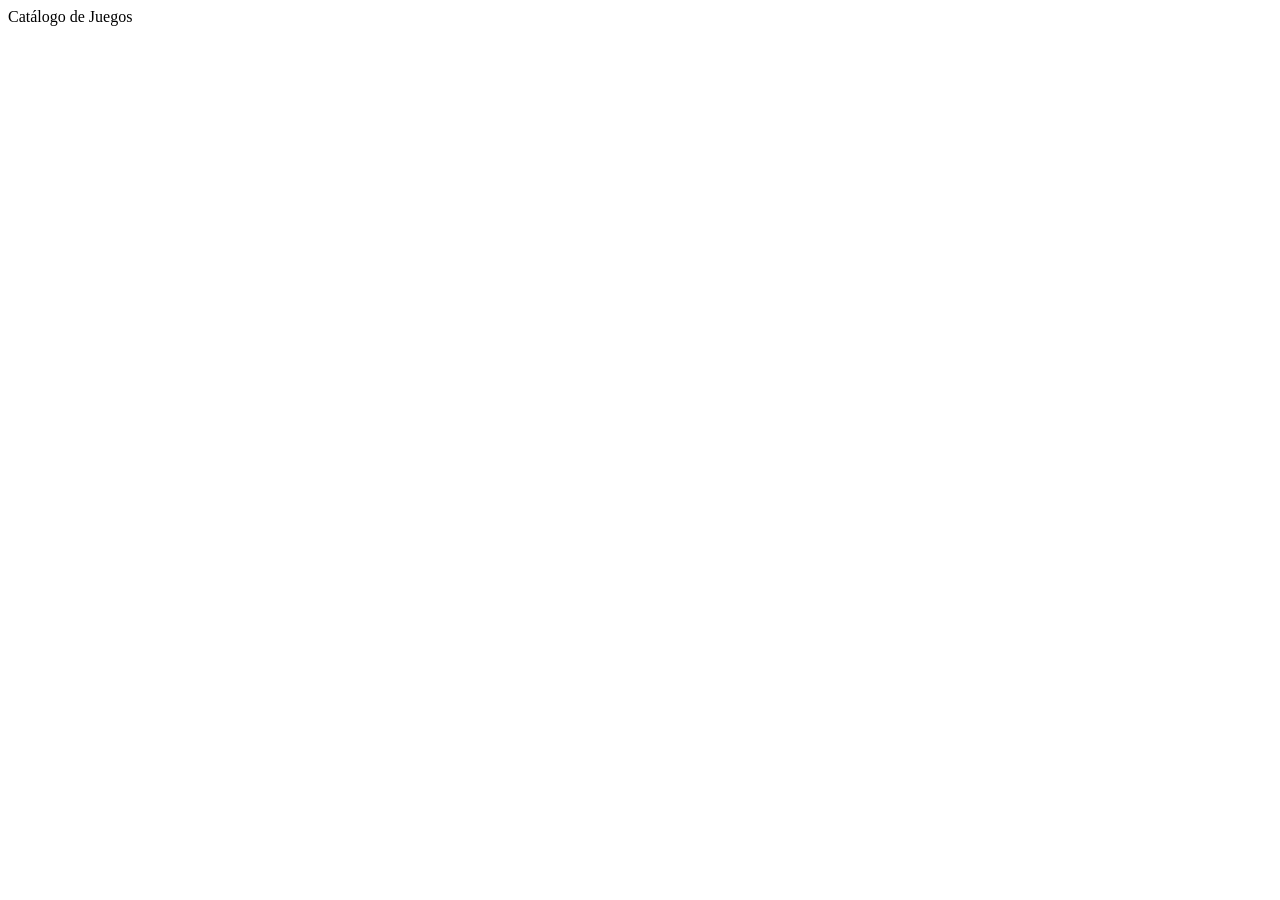
==== JSON_Prueba/HTML/index.html @ deddd81a "Empezando Prueba Tipo Examen" ====
<!doctype html>
<html lang="es">
  <head>
    <meta charset="UTF-8" />
    <script src="../SCRIPT/datosVideojuegos.js" defer></script>

    <link rel="stylesheet" href="../CSS/estilos.css" />
    <title>Ejercicio Prueba Examen</title>
  </head>

  <body>
    <header>Catálogo de Juegos</header>
    <main id="juegos"></main>
  </body>
</html>
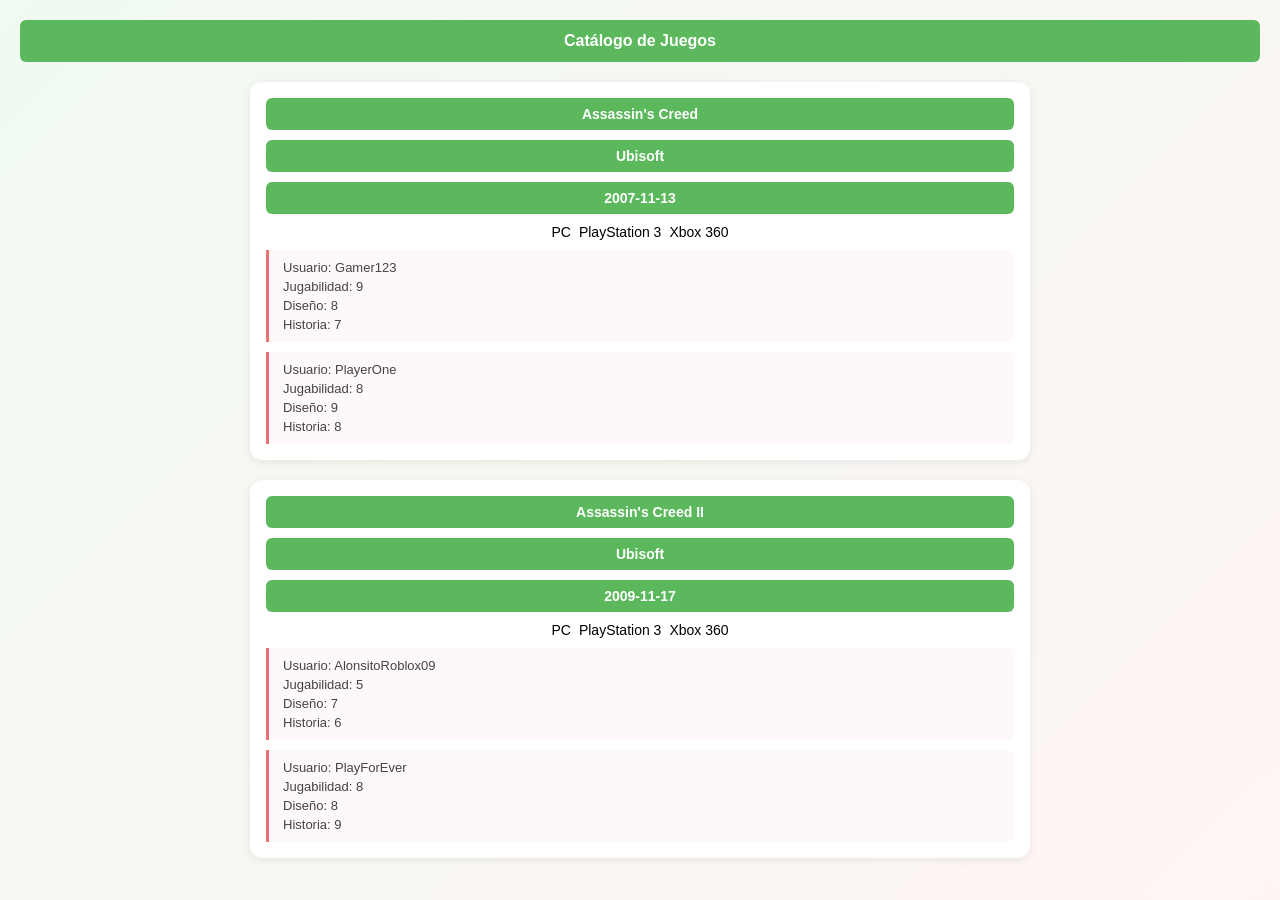
==== commit f467aa19: "ajuste" ====
--- a/JSON_Prueba/HTML/index.html
+++ b/JSON_Prueba/HTML/index.html
@@ -3,7 +3,6 @@
   <head>
     <meta charset="UTF-8" />
     <script src="../SCRIPT/datosVideojuegos.js" defer></script>
-
     <link rel="stylesheet" href="../CSS/estilos.css" />
     <title>Ejercicio Prueba Examen</title>
   </head>
--- a/JSON_Prueba/CSS/estilos.css
+++ b/JSON_Prueba/CSS/estilos.css
@@ -0,0 +1,89 @@
+* {
+  margin: 0;
+  padding: 0;
+  box-sizing: border-box;
+}
+
+body {
+  background: linear-gradient(135deg, #f0faf0 0%, #fff5f5 100%);
+  font-family: Arial, sans-serif;
+  font-size: 14px;
+  min-height: 100vh;
+  padding: 20px;
+}
+
+header {
+  background-color: #5cb85c;
+  color: white;
+  text-align: center;
+  padding: 12px;
+  font-size: 16px;
+  font-weight: bold;
+  border-radius: 6px;
+  margin-bottom: 20px;
+}
+
+#juegos {
+  display: flex;
+  flex-direction: column;
+  gap: 20px;
+  max-width: 780px;
+  margin: 0 auto;
+}
+
+section {
+  background-color: white;
+  border-radius: 12px;
+  padding: 16px;
+  box-shadow: 0 2px 8px rgba(0, 0, 0, 0.08);
+  display: flex;
+  flex-direction: column;
+  gap: 10px;
+}
+
+section h3 {
+  background-color: #5cb85c;
+  color: white;
+  text-align: center;
+  padding: 8px 16px;
+  border-radius: 6px;
+  font-size: 14px;
+  font-weight: bold;
+}
+
+#plataforma {
+  display: flex;
+  flex-direction: row;
+  gap: 8px;
+  justify-content: center;
+  flex-wrap: wrap;
+}
+
+#plataformas span {
+  background-color: #5cb85c;
+  color: white;
+  padding: 4px 12px;
+  border-radius: 20px;
+  font-size: 12px;
+}
+
+article {
+  display: flex;
+  flex-direction: column;
+  gap: 10px;
+}
+
+article > div {
+  border-left: 3px solid #e57373;
+  background-color: #fff8f8;
+  padding: 10px 14px;
+  border-radius: 0 6px 6px 0;
+  display: flex;
+  flex-direction: column;
+  gap: 4px;
+}
+
+article > div > div {
+  color: #444;
+  font-size: 13px;
+}
